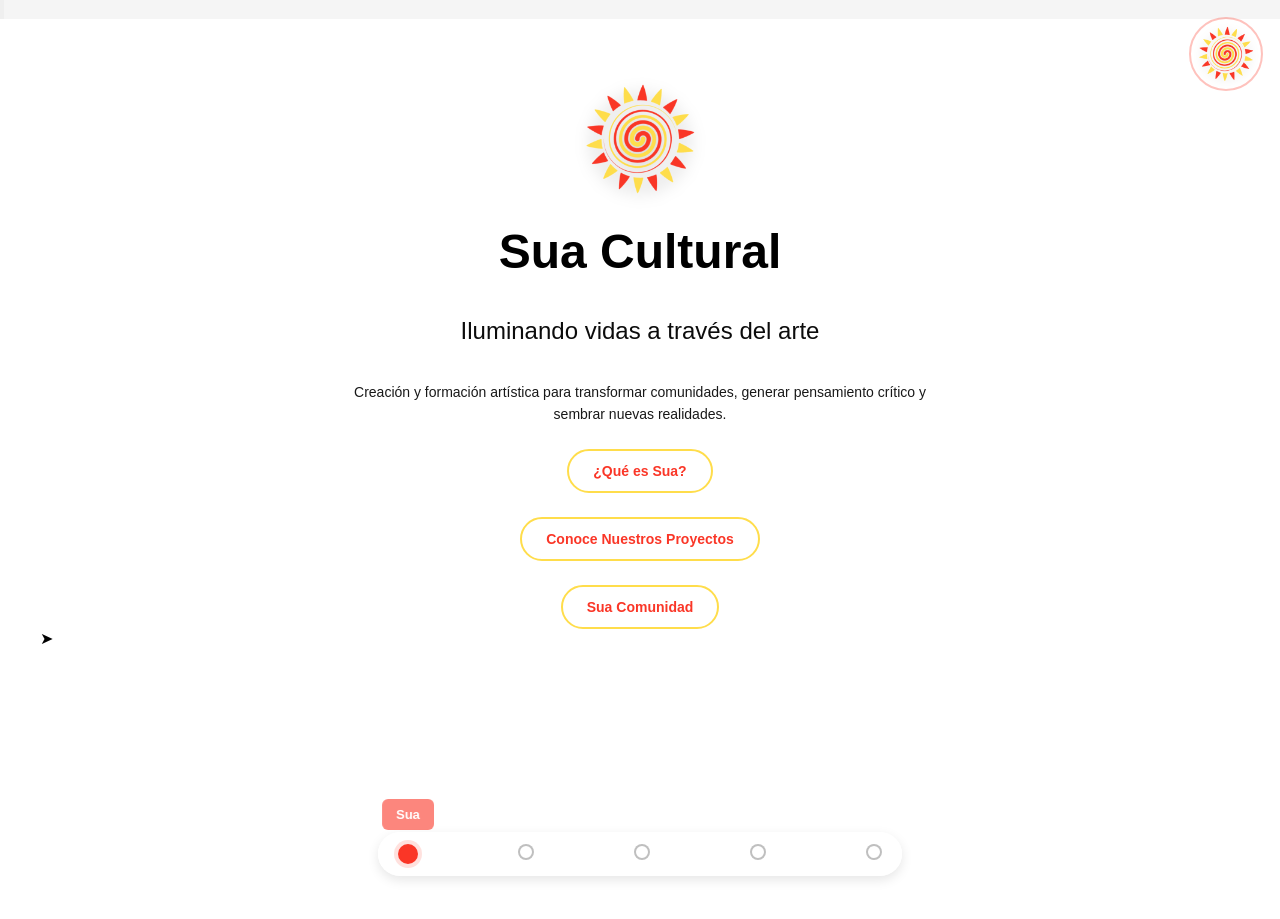
==== index - copia.html @ 4a2a18c3 "flecha y casa mejor" ====
<!DOCTYPE html>
<html lang="es">

<head>
  <meta charset="UTF-8">
  <meta name="viewport" content="width=device-width, initial-scale=1.0">
  <meta name="description" content="Sua Corporación Cultural - Creación y formación artística para iluminar vidas">
  <meta property="og:title" content="Sua Corporación Cultural">
  <meta property="og:description"
    content="Creación y formación artística para iluminar vidas. Transformando comunidades a través del arte.">
  <meta property="og:image" content="https://sua-cultural.github.io/img/ogimgsua.jpg">
  <meta property="og:url" content="https://sua-cultural.github.io">
  <title>Sua Cultural - Iluminando vidas a través del arte</title>
  <link rel="icon" type="image/png" href="assets/images/sol-icon32.png">
  <link rel="stylesheet" href="css/styles.css">
</head>

<body>

  <!-- Timeline flotante en la parte inferior -->
  <div class="timeline-header">
    <div class="timeline-wrapper">
      <div class="timeline-line"></div>
      <div class="timeline-points">
        <div class="timeline-point active" data-index="0" title="Inicio + Sua">
          <span class="section-label">Sua</span>
        </div>
        <div class="timeline-point" data-index="1" title="Agenda Cultural">
          <span class="section-label">Agenda<br>Cultural</span>
        </div>
        <div class="timeline-point" data-index="2" title="Creación">
          <span class="section-label">Creación</span>
        </div>
        <div class="timeline-point" data-index="3" title="Formación">
          <span class="section-label">Formación</span>
        </div>
        <div class="timeline-point" data-index="4" title="Comunidad">
          <span class="section-label">Comunidad</span>
        </div>
      </div>
    </div>
  </div>

  <!-- Sol botón (superior derecho) -->
  <button class="sun-button" id="sunButton" aria-label="Menú">
    <img src="assets/images/sol-icon100.png" alt="Menú Sua" class="sun-icon">
  </button>

  <!-- Submenú -->
  <div class="submenu" id="submenu">
    <a class="submenu-item" href="#inicio">Inicio</a>
    <a class="submenu-item" href="#agenda">Agenda Cultural</a>
    <a class="submenu-item" href="#creacion">Creación</a>
    <a class="submenu-item" href="#formacion">Formación</a>
    <a class="submenu-item" href="#comunidad">Comunidad</a>
    
    <!-- Separador -->
    <div class="submenu-divider"></div>
    
    <!-- Redes Sociales con Iconos -->
    <div class="submenu-social">
      <a href="https://facebook.com/suaclubartes" target="_blank" class="social-icon" title="Facebook">
        <img src="assets/images/facebook-logo.png" alt="Facebook">
      </a>
      <a href="https://instagram.com/suaclubartes" target="_blank" class="social-icon" title="Instagram">
        <img src="assets/images/instagram-logo.png" alt="Instagram">
      </a>
      <a href="https://youtube.com/@suacultural" target="_blank" class="social-icon" title="YouTube">
        <img src="assets/images/youtube-logo.png" alt="YouTube">
      </a>
      <a href="https://wa.me/573008643242" target="_blank" class="social-icon" title="WhatsApp">
        <img src="assets/images/whatsapp-logo.png" alt="WhatsApp">
      </a>
    </div>
  </div>

  <!-- Overlay para cerrar menú -->
  <div class="menu-overlay" id="menuOverlay"></div>

  <!-- Botón Home (visible en secciones 2-5) -->
  <button class="home-button" id="homeButton" title="Ir al Inicio" aria-label="Ir al Inicio">
    <svg viewBox="0 0 24 24" xmlns="http://www.w3.org/2000/svg" fill="currentColor">
      <path d="M10 20v-6h4v6h5v-8h3L12 3 2 12h3v8z"/>
    </svg>
  </button>

  <!-- ============================================
       MODALES INLINE (¿QUÉ ES SUA? SOLAMENTE)
       ============================================ -->

  <!-- Modal: ¿Qué es Sua? (INLINE) -->
  <div class="modal" id="suaModal">
    <div class="modal-content">
      <button class="modal-close">&times;</button>

      <div class="modal-inner">
        <h2>¿Sua?</h2>
        <img src="assets/images/sol-icon100.png" alt="Sua" class="modal-image">

        <!-- Video YouTube -->
        <div class="modal-video">
          <iframe 
            width="100%" 
            height="315" 
            src="https://www.youtube.com/embed/WEj8UlMgVCo" 
            title="Sua Cultural" 
            frameborder="0" 
            allow="accelerometer; autoplay; clipboard-write; encrypted-media; gyroscope; picture-in-picture; web-share" 
            allowfullscreen
            referrerpolicy="no-referrer-when-downgrade">
          </iframe>
        </div>

        <p class="modal-text">
          SUA es SOL<br>
          Nuestra raíz energética es el Sol, la fuente de luz y vida de nuestra existencia.<br>
          En Santander, Colombia nuestros ancestros lo sabían y lo honraban como deidad.<br>
          Ellos le llamaban SUA (en lengua Muisca/Guane también Sué, Xué, Sua, Zuhe o Suhé)<br><br>

          Hoy Sua representa a una comunidad cultural que cree en el poder luminoso de las artes para inspirar las
          almas, elevar la conciencia y transformar positivamente la vida.<br>
          Nuestra ubicación inicial es El Socorro, Santander sin embargo también tenemos procesos en San Gil, Suaita, y
          otros municipios.
        </p>

        <p class="modal-text">
          También hemos tomado forma de entidad sin ánimo de lucro con el nombre "Sua Corporación Cultural", personería
          jurídica que nos ha permitido trabajar con instituciones nacionales y regionales para realizar proyectos de
          creación y formación en diversas artes.<br>
          Sus gestores culturales fundadores además son cinéfilos de vocación que coordinan el Sua Cineclub (Socorro) y colaboran en Chibaná Cineclub (San Gil)
        </p>
        <p class="modal-text">Te invitamos a compartir con nosotros conoce nuestro próximos eventos</p>
        <button class="cta-button modal-cta" data-modal-close-go="1">
          Agenda Cultural →
        </button>
      </div>
    </div>
  </div>

  <!-- Contenedor para modales externos (FETCH) -->
  <div id="externalModalContainer"></div>

  <!-- Scroll container con las 5 secciones -->
  <div class="scroll-container" id="scrollContainer">

    <!-- Sección 1: Inicio + Sobre Sua -->
    <section class="scroll-section section1" id="inicio">
      <div class="section-content">
        <div class="section-inner">
          <img src="assets/images/sol-icon200.png" alt="Logo Sua" class="section-logo">
          <h1>Sua Cultural</h1>
          <p class="tagline">Iluminando vidas a través del arte</p>
          <p class="description">Creación y formación artística para transformar comunidades, generar pensamiento
            crítico y sembrar nuevas realidades.</p>

          <!-- CTAs: ¿Qué es Sua? (inline) + Sala Solar y Chibaná (fetch) -->
          <button class="cta-button" data-modal="suaModal">¿Qué es Sua?</button>
          <a href="#creacion" class="cta-button">Conoce Nuestros Proyectos</a>
          <a href="#comunidad" class="cta-button">Sua Comunidad</a>
        </div>
        
        <!-- Flecha animada (solo en Inicio) -->
        <div class="arrow-hint">
          <span class="arrow">➤</span>
        </div>
      </div>
    </section>

    <!-- Sección 2: Agenda Cultural (Sala Solar + Cineclubes) -->
    <section class="scroll-section section2" id="agenda">
      <!--<div class="section-content">
        <div class="section-inner">
          <h2>Agenda Cultural</h2>
                    <button class="cta-button" data-modal-external="modals/sala-solar.html">Sala Solar</button>
          <button class="cta-button" data-modal-external="modals/chibana.html">Chibaná Cineclub</button>

        </div>
      </div>-->
    </section>

    <!-- Sección 3: Creación (Proyectos) -->
    <section class="scroll-section section3" id="creacion">
      <!--<div class="section-content">
        <div class="section-inner">
          <h2>Creación</h2>
          <p class="section-subtitle">Nuestros Proyectos Artísticos</p>

          <div class="projects-grid">
            <div class="project-card">
              <img src="assets/images/siembra-poetica.jpg" alt="Siembra Poética">
              <h3>Siembra Poética</h3>
              <p>Laboratorio de creación artística que investiga la poesía como herramienta de transformación.</p>
              <a href="https://suacultural.github.io/siembra-poetica.html" class="link">Ver más →</a>
            </div>

            <div class="project-card">
              <img src="assets/images/cine-conciencia.jpg" alt="Cine Conciencia">
              <h3>Cine Conciencia</h3>
              <p>Proyecto de producción audiovisual. Facilitamos cortometrajes donde la comunidad cuenta historias.</p>
              <a href="https://suacultural.github.io/cine-conciencia.html" class="link">Ver más →</a>
            </div>

            <div class="project-card">
              <img src="assets/images/comun-experimento.jpg" alt="Común Experimento">
              <h3>Común Experimento</h3>
              <p>Espacio de experimentación corporal y danza. Laboratorio abierto para crear desde el cuerpo.</p>
              <a href="https://suacultural.github.io/comun-experimento.html" class="link">Ver más →</a>
            </div>

            <div class="project-card">
              <img src="assets/images/resiste-como-mujer.jpg" alt="Resiste como Mujer">
              <h3>Resiste como Mujer</h3>
              <p>Laboratorio femenino dedicado a fortalecer voces de mujeres a través del arte.</p>
              <a href="https://suacultural.github.io/resiste-como-mujer.html" class="link">Ver más →</a>
            </div>

            <div class="project-card">
              <img src="assets/images/el-poder-del-campo.jpg" alt="El Poder del Campo">
              <h3>El Poder del Campo</h3>
              <p>Proyecto dedicado a visibilizar y celebrar la sabiduría y resistencia del trabajo rural.</p>
              <a href="https://suacultural.github.io/el-poder-del-campo.html" class="link">Ver más →</a>
            </div>

            <div class="project-card">
              <img src="assets/images/Reflejo-web.jpg" alt="Producción Audiovisual">
              <h3>Producción Audiovisual</h3>
              <p>Colección de cortometrajes que exploran historias de transformación, conflicto y resiliencia.</p>
              <a href="https://suacultural.github.io/produccion-audiovisual.html" class="link">Ver más →</a>
            </div>
          </div>
        </div>
      </div>-->
    </section>

    <!-- Sección 4: Formación -->
    <section class="scroll-section section4" id="formacion">
    <!--  <div class="section-content">
        <div class="section-inner">
          <h2>Formación Artística</h2>
          <p class="section-subtitle">Laboratorios y Encuentros de Aprendizaje</p>

          <div class="courses-grid">
            <div class="course-card">
              <img src="assets/images/siembra-poetica.jpg" alt="Siembra Poética 1">
              <h3>Siembra Poética 1</h3>
              <p>Primer ciclo de laboratorios de creación poética donde la comunidad investiga y experimenta.</p>
              <a href="https://suacultural.github.io/siembra-poetica.html" class="link">Explorar →</a>
            </div>

            <div class="course-card">
              <img src="assets/images/siembra-poetica-2.jpg" alt="Siembra Poética 2">
              <h3>Siembra Poética 2</h3>
              <p>Segundo ciclo dedicado a la "Paz con la Naturaleza". Exploración entre escritura y naturaleza.</p>
              <a href="https://suacultural.github.io/siembra-poetica-2.html" class="link">Explorar →</a>
            </div>

            <div class="course-card">
              <img src="assets/images/el-poder-del-campo.jpg" alt="El Poder del Campo">
              <h3>El Poder del Campo</h3>
              <p>Laboratorios de documental, fotografía y video 360° en territorios rurales.</p>
              <a href="https://suacultural.github.io/el-poder-del-campo.html" class="link">Explorar →</a>
            </div>

            <div class="course-card">
              <img src="assets/images/cine-conciencia.jpg" alt="Cine Conciencia">
              <h3>Cine Conciencia</h3>
              <p>Taller audiovisual donde aprendemos a contar historias que generan conciencia colectiva.</p>
              <a href="https://suacultural.github.io/cine-conciencia.html" class="link">Explorar →</a>
            </div>

            <div class="course-card">
              <img src="assets/images/microtaller.jpg" alt="Microtaller">
              <h3>Microtaller</h3>
              <p>Encuentros intensivos de exploración artística. Espacios breves pero profundos para experimentar.</p>
              <a href="https://www.youtube.com/@suacultural" class="link">Ver en YouTube →</a>
            </div>
          </div>
        </div>
      </div>-->
    </section>

    <!-- Sección 5: Comunidad (Contacto) -->
    <section class="scroll-section section5" id="comunidad">
      <!-- <div class="section-content">
        <div class="section-inner">
          <h2>Comunidad</h2>
          <p class="section-subtitle">Contacta con Nosotros</p>

          <div class="contact-grid">
            <div class="contact-card">
              <h3>📧 Email</h3>
              <p><a href="mailto:suaclubartes@gmail.com">suaclubartes@gmail.com</a></p>
            </div>

            <div class="contact-card">
              <h3>📱 WhatsApp</h3>
              <p><a href="https://wa.me/573008643242" target="_blank">+57 300 8643242</a></p>
            </div>

            <div class="contact-card">
              <h3>📍 Ubicación</h3>
              <p>El Socorro & San Gil<br>Santander, Colombia</p>
            </div>
          </div>

          <div class="social-section">
            <h3>Síguenos en Redes</h3>
            <div class="social-links">
              <a href="https://facebook.com/suaclubartes" target="_blank" class="social-link">Facebook</a>
              <a href="https://instagram.com/suaclubartes" target="_blank" class="social-link">Instagram</a>
              <a href="https://youtube.com/@suacultural" target="_blank" class="social-link">YouTube</a>
            </div>
          </div>

          <div class="cta-section">
            <h3>¿Quieres Colaborar?</h3>
            <p>Nos encantaría escucharte y explorar formas de trabajar juntos.</p>
            <a href="https://wa.me/573008643242" class="cta-button">Envía un Mensaje</a>
          </div>
        </div>
      </div>-->
    </section>

  </div>

  <!-- Scripts -->
  <script src="js/app.js"></script>

</body>

</html>
---- css/styles.css ----
/* ============================================
   MOBILE FIRST - RESET Y VARIABLES
   ============================================ */

* {
  margin: 0;
  padding: 0;
  box-sizing: border-box;
}

:root {
  --color-primary: #667eea;
  --color-secondary: #f5576c;
  --color-text: #333;
  --color-text-light: #666;
  --color-border: rgba(0, 0, 0, 0.1);
  --transition: 0.3s ease;
}

html {
  scroll-behavior: smooth;
}

body {
  font-family: -apple-system, BlinkMacSystemFont, 'Segoe UI', 'Roboto', sans-serif;
  color: var(--color-text);
  background: #f5f5f5;
  overflow: hidden;
}

/* ============================================
   TIMELINE - MOBILE FIRST (ABAJO)
   ============================================ */

.timeline-header {
  position: fixed;
  bottom: 24px;
  left: 50%;
  transform: translateX(-50%);
  z-index: 300;
  display: flex;
  align-items: center;
  gap: 0;
  background: rgba(255, 255, 255, 0.95);
  padding: 8px 12px;
  border-radius: 50px;
  box-shadow: 0 4px 12px rgba(0, 0, 0, 0.1);
  backdrop-filter: blur(10px);
  height: auto;
}

.timeline-wrapper {
  display: flex;
  align-items: center;
  position: relative;
  gap: 0;
  height: auto;
}

.timeline-line {
  display: none;
}

.timeline-points {
  display: flex;
  gap: 50px;
  position: relative;
  z-index: 1;
  flex-direction: row;
}

.timeline-point {
  width: 10px;
  height: 10px;
  background: white;
  border: 2px solid rgba(0, 0, 0, 0.25);
  border-radius: 50%;
  cursor: pointer;
  transition: all var(--transition);
  position: relative;
  flex-shrink: 0;
}

.timeline-point:hover {
  border-color: #fa3627;
  transform: scale(1.15);
}

.timeline-point.active {
  background: #fa3627;
  border-color: #fa3627;
  width: 14px;
  height: 14px;
  box-shadow: 0 0 0 4px rgba(250, 54, 39, 0.15);
}

/* Tooltip - Mobile First */
.section-label {
  position: absolute;
  bottom: 18px;
  left: 50%;
  transform: translateX(-50%);
  background: rgba(51, 51, 51, 0.85);
  color: white;
  padding: 6px 10px;
  border-radius: 6px;
  font-size: 10px;
  font-weight: 600;
  white-space: nowrap;
  opacity: 0;
  pointer-events: none;
  transition: all 0.3s ease;
  backdrop-filter: blur(6px);
  z-index: 10;
}

.timeline-point:hover .section-label {
  opacity: 1;
}

.timeline-point.active .section-label {
  opacity: 1;
  background: rgba(250, 54, 39, 0.6);
  color: white;
  font-weight: 700;
}

/* ============================================
   SOL BOTÓN - MOBILE FIRST
   ============================================ */

.sun-button {
  position: fixed;
  top: 12px;
  right: 12px;
  z-index: 300;
  background: none;
  border: none;
  cursor: pointer;
  width: 48px;
  height: 48px;
  padding: 0;
  display: flex;
  align-items: center;
  justify-content: center;
  transition: transform var(--transition);
}

/* Anillo animado - Opción 4 */
.sun-button::before {
  content: '';
  position: absolute;
  width: 56px;
  height: 56px;
  border: 2px solid rgba(250, 54, 39, 0.3);
  border-radius: 50%;
  animation: expandRing 2s ease-out infinite;
}

.sun-button:hover {
  transform: scale(1.1);
}

.sun-button:hover::before {
  animation: expandRingFast 0.8s ease-out infinite;
}

.sun-button:active {
  transform: scale(0.95);
}

@keyframes expandRing {
  0% {
    transform: scale(1);
    opacity: 1;
  }
  100% {
    transform: scale(1.5);
    opacity: 0;
  }
}

@keyframes expandRingFast {
  0% {
    transform: scale(1);
    opacity: 1;
  }
  100% {
    transform: scale(1.4);
    opacity: 0;
  }
}

.sun-icon {
  width: 100%;
  height: 100%;
  object-fit: contain;
  filter: drop-shadow(0 2px 4px rgba(0, 0, 0, 0.1));
}

/* ============================================
   SUBMENÚ - MOBILE FIRST
   ============================================ */

.submenu {
  position: fixed;
  top: 70px;
  right: 12px;
  background: white;
  border: 1px solid rgba(0, 0, 0, 0.1);
  border-radius: 12px;
  min-width: 180px;
  box-shadow: 0 4px 16px rgba(0, 0, 0, 0.15);
  transform: scale(0.95) translateY(-10px);
  opacity: 0;
  pointer-events: none;
  transition: all var(--transition);
  z-index: 250;
  overflow: hidden;
}

.submenu.open {
  transform: scale(1) translateY(0);
  opacity: 1;
  pointer-events: auto;
}

.submenu-item {
  padding: 14px 20px;
  border-bottom: 1px solid rgba(0, 0, 0, 0.05);
  cursor: pointer;
  transition: all 0.2s ease;
  color: var(--color-text);
  text-decoration: none;
  display: block;
  font-size: 14px;
}

.submenu-item:last-child {
  border-bottom: none;
}

.submenu-item:hover {
  background: rgba(0, 0, 0, 0.03);
  padding-left: 24px;
}

/* ============================================
   OVERLAY - MOBILE FIRST
   ============================================ */

.menu-overlay {
  position: fixed;
  top: 0;
  left: 0;
  right: 0;
  bottom: 0;
  background: rgba(0, 0, 0, 0);
  opacity: 0;
  pointer-events: none;
  transition: opacity var(--transition);
  z-index: 100;
}

.menu-overlay.open {
  opacity: 0.2;
  pointer-events: auto;
}

/* ============================================
   SCROLL CONTAINER - MOBILE FIRST
   ============================================ */

.scroll-container {
  width: 100%;
  height: 100vh;
  overflow-x: auto;
  overflow-y: hidden;
  scroll-snap-type: x mandatory;
  scroll-behavior: smooth;
  display: flex;
  scrollbar-width: none;
}

.scroll-container::-webkit-scrollbar {
  display: none;
}

/* ============================================
   SECCIONES - MOBILE FIRST
   ============================================ */

.scroll-section {
  flex: 0 0 100%;
  min-width: 100%;
  scroll-snap-align: start;
  scroll-snap-stop: always;
  display: flex;
  flex-direction: column;
  align-items: center;
  align-content: flex-start;
  min-height: 100vh;
  padding: 40px 16px 32px;
  position: relative;
}

.section-content {
  width: 100%;
  max-width: 1200px;
  margin: 0 auto;
}

.section-inner {
  display: flex;
  flex-direction: column;
  align-items: center;
  justify-content: center;
  text-align: center;
  gap: 24px;
}

/* Colores de secciones */
.section1 {
  background: linear-gradient(135deg, #ffffff 0%, #ffffff 100%);
  color: rgb(0, 0, 0);
}

.section2 {
  background: linear-gradient(135deg, #fa3627 0%, #fa3627 100%);
  color: white;
}

.section3 {
  background: linear-gradient(135deg, #ffdd4b 0%, #ffdd4b 100%);
  color: white;
}

.section4 {
  background: linear-gradient(135deg, #fa3627 0%, #fa3627 100%);
  color: white;
}

.section5 {
  background: linear-gradient(135deg, #ffffff 0%, #ffffff 100%);
  color: white;
}

/* ============================================
   TIPOGRAFÍA - MOBILE FIRST
   ============================================ */

.scroll-section h1 {
  font-size: 24px;
  font-weight: 700;
  margin-bottom: 12px;
  line-height: 1.2;
}

.scroll-section h2 {
  font-size: 20px;
  font-weight: 700;
  margin-bottom: 12px;
  line-height: 1.2;
}

.scroll-section h3 {
  font-size: 18px;
  font-weight: 600;
  margin-bottom: 12px;
}

.tagline {
  font-size: 14px;
  font-weight: 300;
  opacity: 0.95;
  margin-bottom: 12px;
}

.description {
  font-size: 14px;
  max-width: 600px;
  opacity: 0.9;
  line-height: 1.6;
  margin: 0 auto;
}

.section-subtitle {
  font-size: 14px;
  opacity: 0.9;
  font-weight: 300;
  margin-bottom: 32px;
}

/* ============================================
   IMÁGENES - MOBILE FIRST
   ============================================ */

.section-logo {
  width: 80px;
  height: 80px;
  object-fit: contain;
  filter: drop-shadow(0 4px 8px rgba(0, 0, 0, 0.2));
}

@keyframes float {
  0%, 100% { transform: translateY(0px); }
  50% { transform: translateY(-10px); }
}

/* ============================================
   BOTONES - MOBILE FIRST
   ============================================ */

.cta-button {
  display: inline-block;
  padding: 12px 24px;
  background: rgba(255, 255, 255, 0.25);
  border: 2px solid rgba(255, 255, 255, 0.5);
  color: white;
  text-decoration: none;
  border-radius: 50px;
  font-weight: 600;
  font-size: 14px;
  transition: all var(--transition);
  cursor: pointer;
  backdrop-filter: blur(4px);
}

.cta-button:hover {
  background: rgba(255, 255, 255, 0.35);
  border-color: rgba(255, 255, 255, 0.8);
  transform: translateY(-2px);
}

/* Botones en sección 1 (Início - Sua) */
.section1 .cta-button {
  background: rgba(255, 255, 255, 0.1);
  border: 2px solid #ffdd4b;
  color: #fa3627;
}

.section1 .cta-button:hover {
  background: rgba(255, 221, 75, 0.2);
  border-color: #ffdd4b;
}

/* Botones en sección 2 (Agenda) */
.section2 .cta-button {
  background: rgba(255, 255, 255, 0.15);
  border: 2px solid rgba(255, 255, 255, 0.4);
  color: white;
}

.section2 .cta-button:hover {
  background: rgba(255, 255, 255, 0.3);
  border-color: rgba(255, 255, 255, 0.7);
}

/* Botones en sección 3 (Creación) */
.section3 .cta-button {
  background: rgba(0, 0, 0, 0.1);
  border: 2px solid rgba(0, 0, 0, 0.3);
  color: #333;
}

.section3 .cta-button:hover {
  background: rgba(0, 0, 0, 0.2);
  border-color: rgba(0, 0, 0, 0.5);
}

/* Botones en sección 4 (Formación) */
.section4 .cta-button {
  background: rgba(255, 255, 255, 0.15);
  border: 2px solid rgba(255, 255, 255, 0.4);
  color: white;
}

.section4 .cta-button:hover {
  background: rgba(255, 255, 255, 0.3);
  border-color: rgba(255, 255, 255, 0.7);
}

/* Botones en sección 5 (Comunidad) */
.section5 .cta-button {
  background: rgba(0, 0, 0, 0.1);
  border: 2px solid rgba(0, 0, 0, 0.3);
  color: #333;
}

.section5 .cta-button:hover {
  background: rgba(0, 0, 0, 0.2);
  border-color: rgba(0, 0, 0, 0.5);
}
/* ============================================
   GRILLAS - MOBILE FIRST
   ============================================ */

.agenda-grid,
.projects-grid,
.courses-grid {
  display: grid;
  gap: 16px;
  width: 100%;
  grid-template-columns: 1fr;
  max-width: 1200px;
  margin: 0 auto;
}

/* Tarjetas */
.agenda-card,
.project-card,
.course-card,
.contact-card {
  background: rgba(255, 255, 255, 0.15);
  backdrop-filter: blur(8px);
  border: 1px solid rgba(255, 255, 255, 0.25);
  border-radius: 12px;
  padding: 24px;
  transition: all var(--transition);
}

.agenda-card:hover,
.project-card:hover,
.course-card:hover,
.contact-card:hover {
  background: rgba(255, 255, 255, 0.25);
  border-color: rgba(255, 255, 255, 0.4);
  transform: translateY(-4px);
}

.project-card img,
.course-card img {
  width: 100%;
  height: 200px;
  object-fit: cover;
  border-radius: 8px;
  margin-bottom: 16px;
}

.agenda-card h3,
.project-card h3,
.course-card h3,
.contact-card h3 {
  font-size: 18px;
  margin-bottom: 12px;
  font-weight: 600;
}

.agenda-card p,
.project-card p,
.course-card p,
.contact-card p {
  font-size: 14px;
  opacity: 0.95;
  line-height: 1.6;
  margin-bottom: 12px;
}

.info {
  background: rgba(255, 255, 255, 0.1);
  padding: 12px;
  border-radius: 8px;
  margin: 12px 0;
}

.info p {
  margin-bottom: 6px;
}

.info p:last-child {
  margin-bottom: 0;
}

.link {
  display: inline-block;
  color: white;
  text-decoration: none;
  font-weight: 500;
  font-size: 14px;
  transition: all var(--transition);
  padding-bottom: 2px;
  border-bottom: 2px solid transparent;
}

.link:hover {
  border-bottom-color: white;
}

/* ============================================
   CONTACTO Y COMUNIDAD - MOBILE FIRST
   ============================================ */

.contact-grid {
  display: grid;
  grid-template-columns: 1fr;
  gap: 24px;
  margin-bottom: 48px;
}

.contact-card a {
  color: white;
  text-decoration: none;
  font-weight: 500;
  transition: opacity var(--transition);
}

.contact-card a:hover {
  opacity: 0.8;
}

.social-section {
  margin: 48px 0;
}

.social-section h3 {
  margin-bottom: 20px;
  font-size: 20px;
}

.social-links {
  display: flex;
  gap: 12px;
  justify-content: center;
  flex-wrap: wrap;
  flex-direction: column;
}

.social-link {
  display: inline-block;
  padding: 10px 20px;
  background: rgba(255, 255, 255, 0.2);
  color: white;
  text-decoration: none;
  border-radius: 8px;
  font-weight: 500;
  transition: all var(--transition);
  text-align: center;
  width: 100%;
}

.social-link:hover {
  background: rgba(255, 255, 255, 0.3);
}

.cta-section {
  margin-top: 48px;
  padding: 32px;
  background: rgba(255, 255, 255, 0.1);
  border-radius: 12px;
}

.cta-section h3 {
  margin-bottom: 12px;
}

.cta-section p {
  margin-bottom: 20px;
  opacity: 0.9;
}

/* ============================================
   RESPONSIVE - TABLET (768px+)
   ============================================ */

@media (min-width: 768px) {
  .timeline-header {
    padding: 12px 20px;
  }

  .timeline-points {
    gap: 100px;
  }

  .timeline-point {
    width: 16px;
    height: 16px;
  }

  .timeline-point.active {
    width: 20px;
    height: 20px;
  }

  .section-label {
    font-size: 13px;
    padding: 8px 14px;
    bottom: 32px;
  }

  .sun-button {
    top: 24px;
    right: 24px;
    width: 60px;
    height: 60px;
  }

  .sun-button::before {
    width: 70px;
    height: 70px;
  }

  .submenu {
    top: 100px;
    right: 24px;
    min-width: 220px;
  }

  .scroll-section {
    padding: 80px 30px 40px;
  }

  .scroll-section h1 {
    font-size: 36px;
  }

  .scroll-section h2 {
    font-size: 32px;
  }

  .tagline {
    font-size: 20px;
  }

  .section-logo {
    width: 100px;
    height: 100px;
  }

  .agenda-grid,
  .projects-grid,
  .courses-grid {
    grid-template-columns: repeat(auto-fit, minmax(240px, 1fr));
    gap: 24px;
  }

  .contact-grid {
    grid-template-columns: repeat(auto-fit, minmax(200px, 1fr));
  }

  .social-links {
    flex-direction: row;
    gap: 16px;
  }

  .social-link {
    width: auto;
  }
}

/* ============================================
   RESPONSIVE - ESCRITORIO (1024px+)
   ============================================ */

@media (min-width: 1024px) {
  .scroll-section {
    padding: 60px 40px;
  }

  .scroll-section h1 {
    font-size: 48px;
  }

  .scroll-section h2 {
    font-size: 42px;
  }

  .tagline {
    font-size: 24px;
  }

  .section-logo {
    width: 120px;
    height: 120px;
  }

  .agenda-grid {
    grid-template-columns: repeat(auto-fit, minmax(300px, 1fr));
    max-width: 1000px;
  }

  .projects-grid {
    grid-template-columns: repeat(auto-fit, minmax(280px, 1fr));
    max-width: 1200px;
  }

  .courses-grid {
    grid-template-columns: repeat(auto-fit, minmax(280px, 1fr));
    max-width: 1100px;
  }
}
/* ============================================
   MODAL
   ============================================ */

.modal {
  position: fixed;
  top: 0;
  left: 0;
  right: 0;
  bottom: 0;
  background: rgba(0, 0, 0, 0.5);
  display: none;
  align-items: center;
  justify-content: center;
  z-index: 500;
  opacity: 0;
  transition: opacity 0.3s ease;
  padding: 20px;
}

.modal.open {
  display: flex;
  opacity: 1;
}

.modal-content {
  background: white;
  border-radius: 16px;
  max-width: 500px;
  width: 100%;
  max-height: 80vh;
  overflow-y: auto;
  position: relative;
  box-shadow: 0 10px 40px rgba(0, 0, 0, 0.3);
  animation: slideUp 0.3s ease;
}

@keyframes slideUp {
  from {
    transform: translateY(30px);
    opacity: 0;
  }
  to {
    transform: translateY(0);
    opacity: 1;
  }
}

.modal-close {
  position: absolute;
  top: 16px;
  right: 16px;
  background: none;
  border: none;
  font-size: 28px;
  cursor: pointer;
  color: #666;
  width: 40px;
  height: 40px;
  display: flex;
  align-items: center;
  justify-content: center;
  transition: color 0.3s ease;
  z-index: 10;
}

.modal-close:hover {
  color: #333;
}

.modal-inner {
  padding: 40px 24px 24px;
  display: flex;
  flex-direction: column;
  align-items: center;
  text-align: center;
  gap: 16px;
}

.modal-image {
  width: 100px;
  height: 100px;
  object-fit: contain;
  margin-bottom: 16px;
}

.modal-inner h2 {
  font-size: 24px;
  font-weight: 700;
  color: #333;
  margin: 0;
}

.modal-text {
  font-size: 14px;
  line-height: 1.6;
  color: #666;
  text-align: justify;
  margin: 0;
}

.modal-cta {
  margin-top: 20px;
  background: #fa3627;
  border: 2px solid #fa3627;
  color: white;
}

.modal-cta:hover {
  background: rgba(250, 54, 39, 0.9);
  border-color: #fa3627;
}

/* Responsive */
@media (min-width: 768px) {
  .modal-inner {
    padding: 50px 40px;
  }

  .modal-inner h2 {
    font-size: 28px;
  }

  .modal-image {
    width: 120px;
    height: 120px;
  }
}
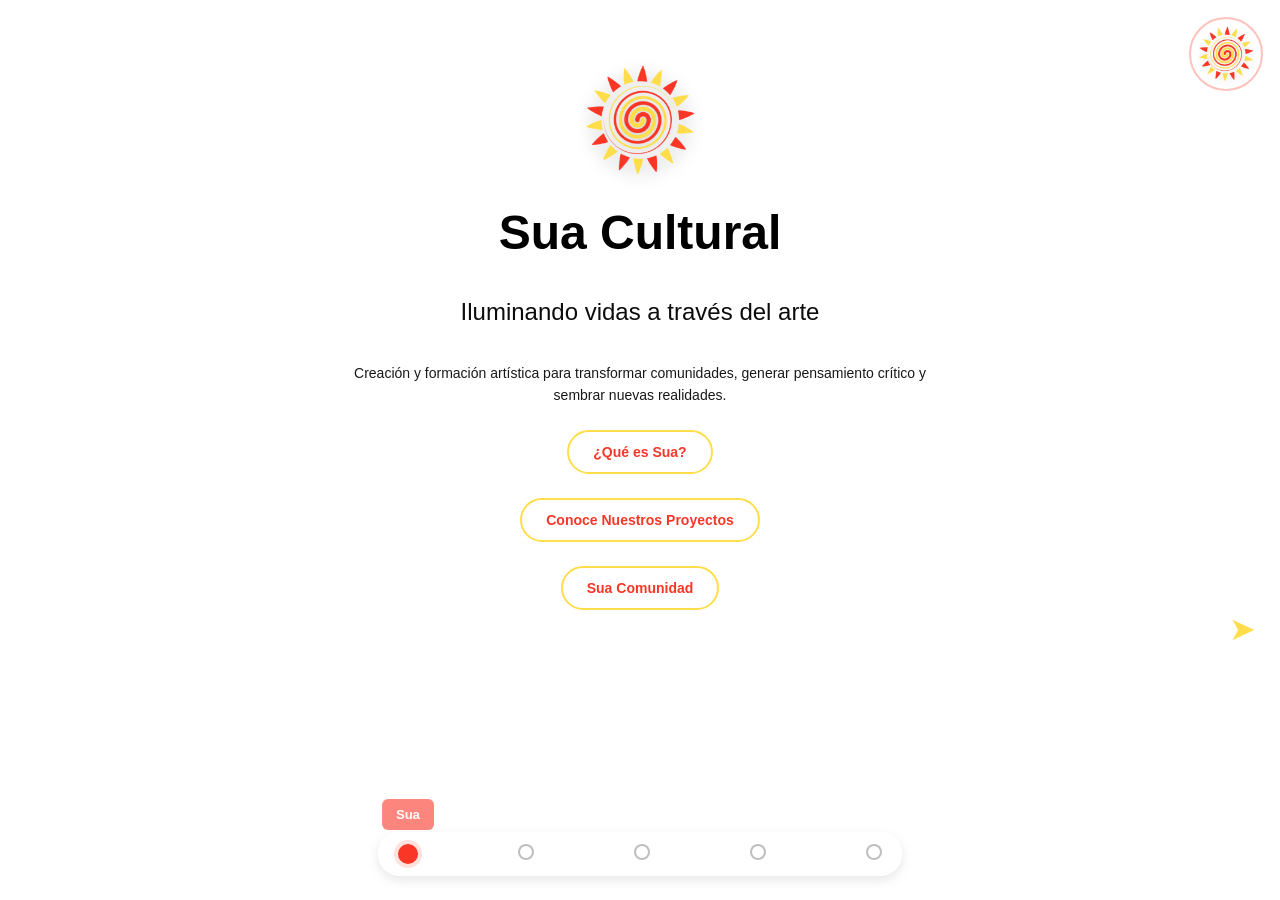
==== commit 4ba200b1: "mejorando cerrado modals" ====
--- a/index - copia.html
+++ b/index - copia.html
@@ -160,9 +160,9 @@
         </div>
         
         <!-- Flecha animada (solo en Inicio) -->
-        <div class="arrow-hint">
+        <button class="arrow-hint" id="arrowButton" title="Explorar" aria-label="Explorar">
           <span class="arrow">➤</span>
-        </div>
+        </button>
       </div>
     </section>
 
--- a/css/styles.css
+++ b/css/styles.css
@@ -196,6 +196,47 @@
   height: 100%;
   object-fit: contain;
   filter: drop-shadow(0 2px 4px rgba(0, 0, 0, 0.1));
+}
+
+/* ============================================
+   BOTÓN HOME
+   ============================================ */
+
+.home-button {
+  position: fixed;
+  bottom: 80px;
+  right: 24px;
+  z-index: 250;
+  background: none;
+  border: none;
+  cursor: pointer;
+  width: 48px;
+  height: 48px;
+  padding: 8px;
+  display: none;
+  align-items: center;
+  justify-content: center;
+  color: #909090;
+  transition: all 0.3s ease;
+}
+
+.home-button.visible {
+  display: flex;
+}
+
+.home-button svg {
+  width: 100%;
+  height: 100%;
+  filter: drop-shadow(0 2px 4px rgba(0, 0, 0, 0.15));
+}
+
+.home-button:hover {
+  transform: scale(1.15);
+  color: #fa3627;
+}
+
+.home-button:active {
+  transform: scale(0.95);
 }
 
 /* ============================================
@@ -245,6 +286,45 @@
   padding-left: 24px;
 }
 
+/* Separador en menú */
+.submenu-divider {
+  height: 1px;
+  background: rgba(0, 0, 0, 0.1);
+  margin: 8px 0;
+}
+
+/* Redes sociales en menú */
+.submenu-social {
+  display: flex;
+  justify-content: center;
+  gap: 12px;
+  padding: 16px 12px;
+  border-top: 1px solid rgba(0, 0, 0, 0.05);
+}
+
+.social-icon {
+  display: flex;
+  align-items: center;
+  justify-content: center;
+  width: 36px;
+  height: 36px;
+  border-radius: 8px;
+  transition: all 0.3s ease;
+  background: rgba(0, 0, 0, 0.05);
+  text-decoration: none;
+}
+
+.social-icon:hover {
+  background: rgba(0, 0, 0, 0.1);
+  transform: scale(1.15);
+}
+
+.social-icon img {
+  width: 20px;
+  height: 20px;
+  object-fit: contain;
+}
+
 /* ============================================
    OVERLAY - MOBILE FIRST
    ============================================ */
@@ -806,11 +886,30 @@
   opacity: 0;
   transition: opacity 0.3s ease;
   padding: 20px;
+  backdrop-filter: blur(0px);
+  -webkit-backdrop-filter: blur(0px);
 }
 
 .modal.open {
   display: flex;
   opacity: 1;
+  backdrop-filter: blur(4px);
+  -webkit-backdrop-filter: blur(4px);
+  animation: fadeInBackdrop 0.3s ease;
+}
+
+/* 🆕 Animación de fade backdrop */
+@keyframes fadeInBackdrop {
+  from {
+    opacity: 0;
+    backdrop-filter: blur(0px);
+    -webkit-backdrop-filter: blur(0px);
+  }
+  to {
+    opacity: 1;
+    backdrop-filter: blur(4px);
+    -webkit-backdrop-filter: blur(4px);
+  }
 }
 
 .modal-content {
@@ -822,17 +921,67 @@
   overflow-y: auto;
   position: relative;
   box-shadow: 0 10px 40px rgba(0, 0, 0, 0.3);
-  animation: slideUp 0.3s ease;
-}
-
+  animation: slideUp 0.3s cubic-bezier(0.34, 1.56, 0.64, 1);
+  transition: transform 0.2s ease, opacity 0.2s ease;
+}
+
+/* 🆕 Animación mejorada slideUp con bounce */
 @keyframes slideUp {
   from {
-    transform: translateY(30px);
+    transform: translateY(40px);
     opacity: 0;
   }
   to {
     transform: translateY(0);
     opacity: 1;
+  }
+}
+
+/* 🆕 Animación de cierre (slide down) */
+@keyframes slideDown {
+  from {
+    transform: translateY(0);
+    opacity: 1;
+  }
+  to {
+    transform: translateY(40px);
+    opacity: 0;
+  }
+}
+
+/* 🆕 Animación de swipe back (slide right + fade) */
+@keyframes slideRight {
+  from {
+    transform: translateX(0);
+    opacity: 1;
+  }
+  to {
+    transform: translateX(100px);
+    opacity: 0;
+  }
+}
+
+/* 🆕 Animación de rotate out (para variedad) */
+@keyframes rotateOut {
+  from {
+    transform: rotateY(0deg) scale(1);
+    opacity: 1;
+  }
+  to {
+    transform: rotateY(-15deg) scale(0.95);
+    opacity: 0;
+  }
+}
+
+/* 🆕 Animación de zoom out */
+@keyframes zoomOut {
+  from {
+    transform: scale(1);
+    opacity: 1;
+  }
+  to {
+    transform: scale(0.85);
+    opacity: 0;
   }
 }
 
@@ -840,7 +989,7 @@
   position: absolute;
   top: 16px;
   right: 16px;
-  background: none;
+  background: rgba(0, 0, 0, 0.05);
   border: none;
   font-size: 28px;
   cursor: pointer;
@@ -850,12 +999,19 @@
   display: flex;
   align-items: center;
   justify-content: center;
-  transition: color 0.3s ease;
+  transition: all 0.3s ease;
   z-index: 10;
+  border-radius: 50%;
 }
 
 .modal-close:hover {
   color: #333;
+  background: rgba(0, 0, 0, 0.1);
+  transform: rotate(90deg) scale(1.1);
+}
+
+.modal-close:active {
+  transform: rotate(90deg) scale(0.95);
 }
 
 .modal-inner {
@@ -915,4 +1071,97 @@
     width: 120px;
     height: 120px;
   }
+}
+
+/* ============================================
+   FLECHA ANIMADA (SOLO EN INICIO)
+   ============================================ */
+
+.arrow-hint {
+  position: fixed;
+  right: 24px;
+  background: none;
+  border: none;
+  cursor: pointer;
+  /*transform: translateY(-50%);*/
+  display: flex;
+  align-items: center;
+  justify-content: center;
+  font-size: 32px;
+  color: #ffdd4b;
+  animation: arrowBlink 1.5s ease-in-out infinite;
+}
+
+@keyframes arrowBlink {
+  0%, 100% {
+    opacity: 0.3;
+  }
+  50% {
+    opacity: 0.8;
+  }
+}
+
+.section1 .arrow-hint {
+  display: flex;
+}
+
+.section2 .arrow-hint,
+.section3 .arrow-hint,
+.section4 .arrow-hint,
+.section5 .arrow-hint {
+  display: none;
+}
+.arrow-hint:hover {
+  transform: scale(1.15);
+  color: #fa3627;
+}
+
+.arrow-hint:active {
+  transform: scale(0.95);
+}
+.modal-video {
+  position: relative;
+  width: 100%;
+  padding-bottom: 56.25%;
+  height: 0;
+  overflow: hidden;
+  border-radius: 8px;
+  margin: 20px 0;
+  background: #000;
+}
+
+.modal-video iframe {
+  position: absolute;
+  top: 0;
+  left: 0;
+  width: 100%;
+  height: 100%;
+  border: none;
+  border-radius: 8px;
+}
+
+/* Info en modal */
+.modal-info {
+  background: rgba(0, 0, 0, 0.05);
+  padding: 16px;
+  border-radius: 8px;
+  margin: 20px 0;
+  text-align: left;
+}
+
+.modal-info h3 {
+  font-size: 14px;
+  font-weight: 700;
+  color: #333;
+  margin: 12px 0 6px;
+}
+
+.modal-info h3:first-child {
+  margin-top: 0;
+}
+
+.modal-info p {
+  font-size: 13px;
+  color: #666;
+  margin: 0;
 }
